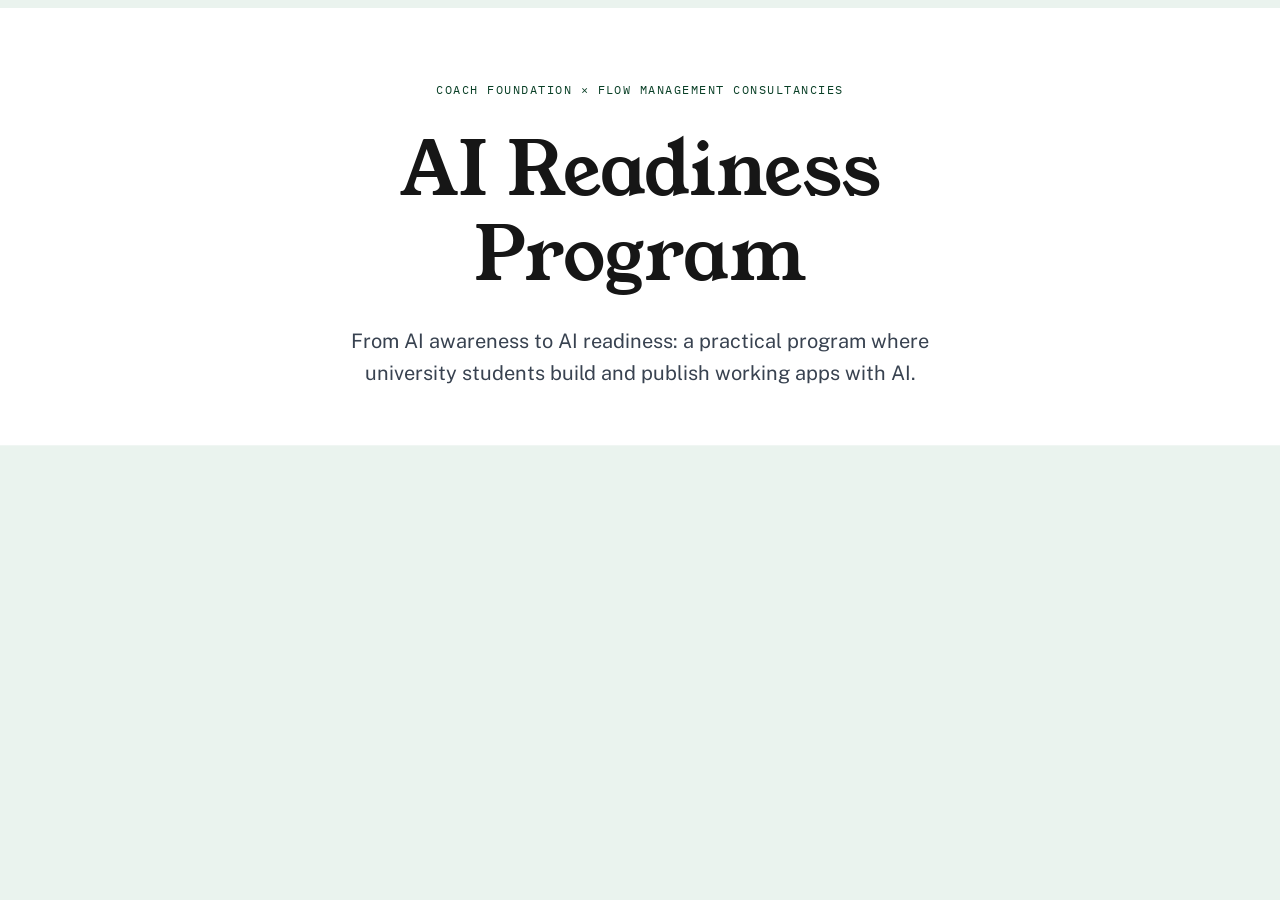
==== index.html @ b6851078 "Add KKU proposal page for the AI Readiness Program Co-Authored-By: Claude Opus 5.5 <noreply@anthropi" ====
<!DOCTYPE html>
<html lang="en">
<head>
<meta charset="utf-8">
<meta name="viewport" content="width=device-width, initial-scale=1, viewport-fit=cover">
<title>AI Readiness Program</title>
<meta name="robots" content="noindex, nofollow">
<link rel="preconnect" href="https://fonts.googleapis.com">
<link rel="preconnect" href="https://fonts.gstatic.com" crossorigin>
<link rel="stylesheet" href="https://fonts.googleapis.com/css2?family=Young+Serif&family=Public+Sans:ital,wght@0,400;0,600;0,700;1,400&family=IBM+Plex+Mono:wght@400;500&display=swap">
<link rel="stylesheet" href="assets/site.css">
</head>
<body>
<div class="wrap">
<header class="hero">
  <div class="eyebrow">Coach Foundation × FLOW Management Consultancies</div>
  <h1>AI Readiness Program</h1>
  <p class="lede">From AI awareness to AI readiness: a practical program where university students build and publish working apps with AI.</p>
</header>
</div>
</body>
</html>
---- assets/site.css ----
/* Shared styles for the AI Readiness Program pages.
   Carried over verbatim from the KKU Demo Day report (saifai/kku-ai-hackathon-report),
   with proposal-page additions at the end of the file. */
/* Layout: a printable report. One reading column (~68ch) with full-bleed figure rows; sections break onto new pages in print. */
:root {
  --paper: #eaf3ee;        /* tint of KKU green, for the alternate bands */
  --sheet: #ffffff;
  --ink: #161616;          /* KKU site text black */
  --ink-2: #384250;
  --rule: #d2d6db;
  --juniper: #093f26;      /* KKU deep green */
  --jacaranda: #1b8354;    /* KKU primary green, the accent */
  --jacaranda-soft: #d9efe3;
  --ochre: #3baa80;        /* KKU light green, used only in charts */
  --bar-bg: #e7ebe6;
  --f-display: "Young Serif", Georgia, "Times New Roman", serif;
  --f-body: "Public Sans", "Segoe UI", system-ui, -apple-system, sans-serif;
  --f-data: "IBM Plex Mono", ui-monospace, Menlo, Consolas, monospace;
  color-scheme: light;
}
@media (prefers-color-scheme: dark) {
  :root:not([data-theme="light"]) {
    --paper: #111815; --sheet: #1e2a24; --ink: #e8eee9; --ink-2: #a9b8af; --rule: #2c3a33;
    --juniper: #7cc4a0; --jacaranda: #3baa80; --jacaranda-soft: #12382a; --ochre: #3baa80; --bar-bg: #24302a;
    color-scheme: dark;
  }
}
:root[data-theme="dark"] {
  --paper: #111815; --sheet: #1e2a24; --ink: #e8eee9; --ink-2: #a9b8af; --rule: #2c3a33;
  --juniper: #7cc4a0; --jacaranda: #3baa80; --jacaranda-soft: #12382a; --ochre: #3baa80; --bar-bg: #24302a;
  color-scheme: dark;
}

* { box-sizing: border-box; }
body { background: var(--paper); color: var(--ink); font-family: var(--f-body); font-size: 17px; line-height: 1.6; }
.wrap { max-width: 1120px; margin: 0 auto; padding-inline: 20px; padding-block: 40px 80px; }
.col { max-width: 68ch; }
h1, h2, h3 { font-family: var(--f-display); font-weight: 400; text-wrap: balance; line-height: 1.15; margin: 0; }
h1 { font-size: clamp(2.2rem, 5vw, 3.6rem); }
h2 { font-size: clamp(1.6rem, 3.4vw, 2.3rem); }
h3 { font-size: 1.35rem; }
p { margin: 0; }
.stack { display: flex; flex-direction: column; gap: 14px; }
.eyebrow { font-family: var(--f-data); font-size: 0.78rem; letter-spacing: 0.12em; text-transform: uppercase; color: var(--juniper); }
.muted { color: var(--ink-2); }
section { padding-block: 56px 8px; border-top: 1px solid var(--rule); display: flex; flex-direction: column; gap: 26px; }
a { color: var(--jacaranda); }
a:focus-visible { outline: 2px solid var(--jacaranda); outline-offset: 2px; }

/* Cover */
.cover { display: grid; gap: 28px; padding-block: 8px 48px; }
.cover .meta { display: flex; flex-wrap: wrap; gap: 8px 28px; font-family: var(--f-data); font-size: 0.85rem; color: var(--ink-2); }
.cover .lede { font-size: 1.2rem; max-width: 60ch; }
.cover-figs { display: grid; grid-template-columns: repeat(2, minmax(0, 1fr)); gap: 16px; align-items: start; }
.cover-figs img { width: 100%; height: auto; aspect-ratio: 2/1; object-fit: cover; object-position: center top; border-radius: 6px; display: block; }

/* Figures */
figure { margin: 0; display: flex; flex-direction: column; gap: 8px; min-width: 0; }
figure img { width: 100%; height: auto; display: block; border-radius: 6px; border: 1px solid var(--rule); background: var(--sheet); }
figcaption { font-size: 0.85rem; color: var(--ink-2); }
.build .grid-2 img { aspect-ratio: 2/1; object-fit: cover; object-position: top; }
figcaption .src { font-family: var(--f-data); font-size: 0.74rem; letter-spacing: 0.04em; }
.grid-2 { display: grid; grid-template-columns: repeat(2, minmax(0, 1fr)); gap: 18px; }
.grid-3 { display: grid; grid-template-columns: repeat(3, minmax(0, 1fr)); gap: 18px; }

/* Numbers */
.funnel { display: flex; flex-direction: column; gap: 12px; background: var(--sheet); border: 1px solid var(--rule); border-radius: 8px; padding: 22px; }
.frow { display: grid; grid-template-columns: 11rem 1fr 3.5rem; gap: 14px; align-items: center; }
.frow .lbl { font-size: 0.95rem; }
.frow .lbl small { display: block; color: var(--ink-2); font-size: 0.8rem; }
.frow .track { background: var(--bar-bg); border-radius: 3px; height: 26px; position: relative; }
.frow .fill { background: var(--juniper); height: 100%; border-radius: 3px; }
.frow.hi .fill { background: var(--jacaranda); }
.frow .n { font-family: var(--f-data); font-variant-numeric: tabular-nums; font-size: 1.15rem; text-align: right; }
.note { font-size: 0.85rem; color: var(--ink-2); }
.facts { display: grid; grid-template-columns: repeat(4, minmax(0, 1fr)); gap: 0; border-block: 1px solid var(--rule); }
.facts div { padding: 16px 14px; border-right: 1px solid var(--rule); display: flex; flex-direction: column; gap: 2px; }
.facts div:last-child { border-right: 0; }
.facts b { font-family: var(--f-display); font-weight: 400; font-size: 2rem; line-height: 1.1; font-variant-numeric: tabular-nums; }
.facts span { font-size: 0.85rem; color: var(--ink-2); }
@media (max-width: 560px) { .tbl .split { display: none; } }
.facts small { display: block; font-size: 0.78rem; font-family: var(--f-data); letter-spacing: 0.02em; margin-top: 2px; }

table { border-collapse: collapse; width: 100%; font-size: 0.95rem; }
th, td { text-align: left; padding: 10px 12px; border-bottom: 1px solid var(--rule); vertical-align: top; }
th { font-family: var(--f-data); font-weight: 500; font-size: 0.75rem; letter-spacing: 0.08em; text-transform: uppercase; color: var(--ink-2); }
td.num { font-family: var(--f-data); font-variant-numeric: tabular-nums; text-align: right; white-space: nowrap; }
.tbl { overflow-x: auto; background: var(--sheet); border: 1px solid var(--rule); border-radius: 8px; }
.typebar { display: inline-block; height: 10px; background: var(--ochre); border-radius: 2px; vertical-align: middle; margin-right: 8px; }

.timeline { display: grid; grid-template-columns: repeat(4, minmax(0, 1fr)); gap: 0; }
.timeline div { padding: 14px 16px 14px 0; border-top: 3px solid var(--juniper); display: flex; flex-direction: column; gap: 4px; }
.timeline div + div { padding-left: 16px; }
.timeline .d { font-family: var(--f-data); font-size: 0.8rem; color: var(--juniper); }
.timeline p { font-size: 0.92rem; }

/* Showcase */
.build { display: flex; flex-direction: column; gap: 20px; padding-block: 28px; border-top: 1px dashed var(--rule); }
.build:first-of-type { border-top: 0; }
.build-head { display: flex; flex-wrap: wrap; align-items: baseline; justify-content: space-between; gap: 6px 20px; }
.build-head .who { font-size: 0.95rem; color: var(--ink-2); }
.pill { font-family: var(--f-data); font-size: 0.72rem; letter-spacing: 0.06em; text-transform: uppercase; padding: 3px 9px; border-radius: 999px; background: var(--jacaranda-soft); color: var(--jacaranda); white-space: nowrap; }
.two { display: grid; grid-template-columns: minmax(0, 1fr) minmax(0, 1fr); gap: 26px; }
.two h4 { font-family: var(--f-data); font-weight: 500; font-size: 0.75rem; letter-spacing: 0.08em; text-transform: uppercase; color: var(--ink-2); margin: 0 0 8px; }
ul { margin: 0; padding-left: 1.1em; display: flex; flex-direction: column; gap: 6px; }
blockquote { margin: 0; padding: 4px 0 4px 18px; border-left: 3px solid var(--jacaranda); font-family: var(--f-display); font-size: 1.12rem; line-height: 1.5; }
blockquote cite { display: block; margin-top: 8px; font-family: var(--f-body); font-style: normal; font-size: 0.85rem; color: var(--ink-2); }
.quotes { display: grid; grid-template-columns: repeat(2, minmax(0, 1fr)); gap: 26px 32px; }

/* Gallery */
.gallery { display: grid; grid-template-columns: repeat(4, minmax(0, 1fr)); gap: 22px 16px; }
.plink { font-family: var(--f-data); font-size: 0.78rem; overflow-wrap: anywhere; }
.gallery figcaption b { color: var(--ink); font-weight: 600; display: block; font-size: 0.92rem; }
.pending { display: grid; grid-template-columns: repeat(3, minmax(0, 1fr)); gap: 10px 18px; font-size: 0.9rem; }
.pending div { border: 1px dashed var(--rule); border-radius: 6px; padding: 10px 12px; }
.pending small { display: block; color: var(--ink-2); }

footer { padding-top: 40px; font-size: 0.82rem; color: var(--ink-2); border-top: 1px solid var(--rule); margin-top: 40px; }

@media (max-width: 820px) {
  .gallery { grid-template-columns: repeat(2, minmax(0, 1fr)); }
  .cover-figs, .two, .quotes, .grid-2 { grid-template-columns: 1fr; }
  .grid-3, .gallery, .pending { grid-template-columns: repeat(2, minmax(0, 1fr)); }
  .facts, .timeline { grid-template-columns: repeat(2, minmax(0, 1fr)); }
  .facts div:nth-child(2) { border-right: 0; }
  .facts div:nth-child(-n+2) { border-bottom: 1px solid var(--rule); }
  .timeline div, .timeline div + div { padding-left: 0; padding-right: 12px; }
  .frow { grid-template-columns: 1fr 3rem; }
  .frow .track { grid-column: 1 / -1; grid-row: 2; }
}
@media (max-width: 480px) {
  body { font-size: 16px; }
  .grid-3, .gallery, .pending { grid-template-columns: 1fr; }
}
@media print {
  body { background: #fff; font-size: 11pt; }
  .wrap { padding-block: 0; max-width: none; }
  section { break-before: page; border-top: 0; }
  .build, figure, .funnel, .tbl, blockquote { break-inside: avoid; }
}
@media (prefers-reduced-motion: reduce) { * { scroll-behavior: auto; } }

/* Sticky section bar */
.toc { position: sticky; top: env(safe-area-inset-top, 0px); z-index: 10; background: var(--paper); border-bottom: 1px solid var(--rule); margin-inline: -20px; padding-inline: 20px; }
.toc ol { list-style: none; margin: 0 auto; padding: 0; max-width: 1120px; display: flex; gap: 4px; overflow-x: auto; scrollbar-width: none; }
.toc a { display: block; white-space: nowrap; padding: 12px 10px; font-size: 0.85rem; color: var(--ink-2); text-decoration: none; border-bottom: 2px solid transparent; }
.toc a:hover { color: var(--ink); }
.toc a.on { color: var(--jacaranda); border-bottom-color: var(--jacaranda); }
section { scroll-margin-top: 56px; }
/* Live project button */
.btn { display: inline-flex; align-items: center; gap: 6px; align-self: flex-start; padding: 7px 14px; border-radius: 999px; background: var(--jacaranda); color: var(--sheet); font-size: 0.82rem; font-weight: 600; text-decoration: none; }
.btn:hover { filter: brightness(1.08); }
.gallery .btn { padding: 5px 12px; font-size: 0.78rem; }
@media print { .toc { display: none; } .btn { background: none; color: var(--ink); padding: 0; } .btn::after { content: " " attr(href); font-family: var(--f-data); font-weight: 400; } }

/* Cards, judges' notes, chat */
@media (min-width: 821px) { .facts.three { grid-template-columns: repeat(3, minmax(0, 1fr)); } }
.obs { display: grid; grid-template-columns: repeat(2, minmax(0, 1fr)); gap: 18px; }
.card { background: var(--sheet); border: 1px solid var(--rule); border-radius: 8px; padding: 18px 20px; display: flex; flex-direction: column; gap: 8px; break-inside: avoid; }
.card p { font-size: 0.95rem; }
.fix { font-size: 0.88rem; color: var(--ink-2); border-top: 1px solid var(--rule); padding-top: 12px; }
.fix b { font-family: var(--f-data); font-weight: 500; font-size: 0.72rem; letter-spacing: 0.08em; text-transform: uppercase; margin-right: 8px; }
.story { display: flex; flex-direction: column; gap: 14px; max-width: 68ch; padding-block: 8px; break-inside: avoid; }
.chat { display: flex; flex-direction: column; gap: 10px; max-width: 68ch; }
.msg { background: var(--sheet); border: 1px solid var(--rule); border-radius: 4px 14px 14px 14px; padding: 10px 14px; align-self: flex-start; break-inside: avoid; }
.msg b { display: block; font-family: var(--f-data); font-weight: 500; font-size: 0.72rem; color: var(--ink-2); }

/* One at a time on screen, everything on paper */
.stepper { display: flex; flex-direction: column; gap: 18px; }
.step-tabs { display: flex; gap: 6px; overflow-x: auto; scrollbar-width: none; }
.step-tabs button, .step-ctl button, .more { font: inherit; font-size: 0.85rem; padding: 7px 14px; border-radius: 999px; border: 1px solid var(--rule); background: var(--sheet); color: var(--ink); cursor: pointer; white-space: nowrap; }
.step-tabs button[aria-selected="true"] { background: var(--jacaranda); border-color: var(--jacaranda); color: var(--sheet); }
.step-tabs button:focus-visible, .step-ctl button:focus-visible, .more:focus-visible { outline: 2px solid var(--jacaranda); outline-offset: 2px; }
.step-ctl { display: flex; align-items: center; justify-content: space-between; gap: 12px; }
.step-ctl span { font-family: var(--f-data); font-size: 0.8rem; color: var(--ink-2); }
.more { align-self: flex-start; }
@media screen {
  .stepper.js > .step:not(.on) { display: none; }
  .stepper.js .build { border-top: 0; padding-block: 4px; }
  .gallery.js:not(.open) figure:nth-child(n+9) { display: none; }
}
@media (max-width: 820px) { .obs { grid-template-columns: 1fr; } }
@media print { .step-tabs, .step-ctl, .more { display: none; } }

/* Landing page: a hero, then full-width bands that alternate paper and sheet, one idea per band */
.wrap { padding-block: 0; }
section { border-top: 0; padding-block: 72px; gap: 32px; }
section.alt, .hero { background: var(--sheet); box-shadow: 0 0 0 100vmax var(--sheet); clip-path: inset(0 -100vmax); }
section.alt .card, section.alt .msg, section.alt .tbl { background: var(--paper); }
section > .col:first-child { align-self: center; text-align: center; align-items: center; }
.hero { display: flex; flex-direction: column; align-items: center; text-align: center; gap: 28px; padding-block: 72px 56px; }
.hero h1 { font-size: clamp(2.6rem, 6.5vw, 4.6rem); max-width: 16ch; }
.hero .lede { font-size: 1.25rem; max-width: 52ch; color: var(--ink-2); }
.hero .facts, .hero .cover-figs { width: 100%; }
.hero .facts div { align-items: center; }
.hero figcaption { text-align: left; }
.cta { display: flex; flex-wrap: wrap; justify-content: center; gap: 12px; }
.btn.lg { padding: 12px 24px; font-size: 1rem; align-self: auto; }
.btn.ghost { background: none; color: var(--jacaranda); box-shadow: inset 0 0 0 1.5px var(--jacaranda); }
.note { text-align: center; }
.big { display: block; font-size: clamp(3.5rem, 10vw, 6rem); line-height: 1; color: var(--jacaranda); margin-bottom: 10px; }
.pills { display: flex; flex-wrap: wrap; justify-content: center; gap: 8px; }
.lead-quote { align-self: center; max-width: 44ch; padding: 0; border-left: 0; text-align: center; font-size: clamp(1.2rem, 2.4vw, 1.5rem); }
.solo { display: flex; flex-direction: column; align-items: center; text-align: center; font-family: var(--f-display); }
.solo p { font-family: var(--f-body); }
.chat, .story { align-self: center; margin-inline: auto; width: 100%; }
.step-tabs { justify-content: safe center; }
.pill { color: var(--juniper); }
blockquote { font-style: italic; }
.qlist { display: flex; flex-direction: column; gap: 32px; max-width: 62ch; width: 100%; align-self: center; }
.step-hint { text-align: center; font-weight: 600; margin-bottom: -12px; }
.step-tabs { counter-reset: tab; flex-wrap: wrap; overflow: visible; gap: 10px; }
.step-tabs button { counter-increment: tab; padding: 11px 20px; font-size: 0.95rem; font-weight: 600; border: 1.5px solid var(--jacaranda); color: var(--jacaranda); }
.step-tabs button::before { content: counter(tab) ". "; }
.step-tabs button:hover { background: var(--jacaranda-soft); }
.step-tabs button[aria-selected="true"]:hover { background: var(--jacaranda); }
@media print { .step-hint { display: none; } }
html { scroll-behavior: smooth; }
.toc { position: -webkit-sticky; position: sticky; top: 0; z-index: 50; border-bottom: 0; box-shadow: 0 0 0 100vmax var(--paper), 0 1px 0 var(--rule); clip-path: inset(0 -100vmax -1px); }
.toc ol { justify-content: safe center; }
@media (prefers-reduced-motion: reduce) { html { scroll-behavior: auto; } }
@media (max-width: 480px) { section { padding-block: 52px; } .hero { padding-block: 48px 40px; } }
@media print { section.alt, .hero { box-shadow: none; clip-path: none; background: none; } .cta { display: none; } }

/* Skills and employability: idea-to-app flow, capability cards, degree + AI rows, interview triad */
.flow { display: grid; grid-template-columns: repeat(3, minmax(0, 1fr)); gap: 56px; counter-reset: flow; }
.flow div { counter-increment: flow; position: relative; padding-top: 16px; border-top: 3px solid var(--jacaranda); display: flex; flex-direction: column; gap: 4px; }
.flow div::before { content: "0" counter(flow); font-family: var(--f-data); font-size: 0.8rem; color: var(--jacaranda); }
.flow div:not(:last-child)::after { content: "→"; position: absolute; top: calc(50% + 8px); right: -56px; width: 56px; transform: translateY(-50%); text-align: center; font-size: 1.6rem; line-height: 1; color: var(--jacaranda); }
.flow b { font-family: var(--f-display); font-weight: 400; font-size: 1.3rem; }
.flow p { font-size: 0.92rem; color: var(--ink-2); }
.skills { display: grid; grid-template-columns: repeat(auto-fit, minmax(190px, 1fr)); gap: 16px; }
.skills .card { gap: 6px; border-top: 3px solid var(--jacaranda); }
.skills h3 { font-size: 1.15rem; }
.skills p { color: var(--ink-2); font-size: 0.9rem; }
.eq { display: flex; flex-direction: column; gap: 10px; }
.eq-row { display: grid; grid-template-columns: minmax(0, 1fr) auto minmax(0, 0.8fr) auto minmax(0, 1.6fr); align-items: center; gap: 14px; background: var(--sheet); border: 1px solid var(--rule); border-radius: 8px; padding: 14px 18px; break-inside: avoid; }
.eq-row.head { background: none; border: 0; padding-block: 0; }
.eq-row.head span { font-family: var(--f-data); font-size: 0.72rem; letter-spacing: 0.08em; text-transform: uppercase; color: var(--ink-2); }
.eq-row .deg { font-family: var(--f-display); font-size: 1.15rem; }
.eq-row .ai { color: var(--jacaranda); font-weight: 600; }
.eq-row .op { font-family: var(--f-data); font-size: 1.2rem; color: var(--jacaranda); text-align: center; }
.eq-row .out { display: flex; align-items: center; justify-content: space-between; gap: 12px; }
.eq-row .out .btn { flex-shrink: 0; }
.eq-row .out small { display: block; color: var(--ink-2); font-size: 0.8rem; }
@media (max-width: 820px) {
  .flow { grid-template-columns: 1fr; gap: 14px; }
  .flow div { padding-top: 12px; }
  .flow div::after { display: none; }
  .eq-row { grid-template-columns: auto auto 1fr; row-gap: 8px; }
  .eq-row.head { display: none; }
  .eq-row .op.is { display: none; }
  .eq-row .out { grid-column: 1 / -1; border-top: 1px solid var(--rule); padding-top: 8px; }
}
h3.sub { text-align: center; margin-bottom: -8px; }
.proof .card b { font-family: var(--f-display); font-weight: 400; font-size: 2.8rem; line-height: 1; color: var(--jacaranda); font-variant-numeric: tabular-nums; }
.proof h3 { font-size: 1.3rem; }
.proof p { color: var(--ink-2); }
.proof .src { margin-top: auto; padding-top: 12px; border-top: 1px solid var(--rule); font-family: var(--f-data); font-size: 0.74rem; letter-spacing: 0.04em; color: var(--ink-2); }
@media (min-width: 821px) { .obs.three { grid-template-columns: repeat(3, minmax(0, 1fr)); } }
@media print { .flow, .skills .card { break-inside: avoid; } }

/* ---- Proposal page additions ---- */

/* Anything still to confirm before the page is sent. Remove each <mark class="tbc"> once settled. */
mark.tbc { background: #fff1a8; color: #4a3b00; padding: 1px 5px; border-radius: 3px; font-style: normal; font-family: var(--f-body); font-size: 0.9em; }
:root[data-theme="dark"] mark.tbc { background: #5a4a00; color: #fff1a8; }
@media (prefers-color-scheme: dark) { :root:not([data-theme="light"]) mark.tbc { background: #5a4a00; color: #fff1a8; } }

/* Video slot in the hero: stays hidden until a video URL is added */
.video { width: 100%; max-width: 860px; aspect-ratio: 16 / 9; border-radius: 8px; overflow: hidden; background: #000; }
.video iframe, .video video { width: 100%; height: 100%; border: 0; display: block; }
.video[hidden] { display: none; }

/* Cards with lists: what each side provides */
.card ul { padding-left: 1.1em; gap: 8px; font-size: 0.95rem; }
.card h3 { font-size: 1.25rem; }
.obs.pair { max-width: 900px; width: 100%; align-self: center; }

/* Rollout phases: three steps along a line */
.phases { display: grid; grid-template-columns: repeat(3, minmax(0, 1fr)); gap: 0; }
.phases div { padding: 16px 20px 16px 0; border-top: 3px solid var(--jacaranda); display: flex; flex-direction: column; gap: 6px; }
.phases div + div { padding-left: 20px; border-left: 1px solid var(--rule); }
.phases .d { font-family: var(--f-data); font-size: 0.78rem; letter-spacing: 0.08em; text-transform: uppercase; color: var(--jacaranda); }
.phases b { font-family: var(--f-display); font-weight: 400; font-size: 1.3rem; line-height: 1.2; }
.phases p { font-size: 0.92rem; color: var(--ink-2); }
@media (max-width: 820px) {
  .phases { grid-template-columns: 1fr; gap: 14px; }
  .phases div, .phases div + div { padding: 12px 0 0; border-left: 0; }
}

/* Closing band */
.closing { align-items: center; text-align: center; }
.closing .lede { font-size: 1.15rem; max-width: 52ch; color: var(--ink-2); }
.closing .sig { font-size: 0.9rem; color: var(--ink-2); }
footer { text-align: center; }
@media print { mark.tbc { background: none; outline: 1px dashed #b08d00; } .video { display: none; } }
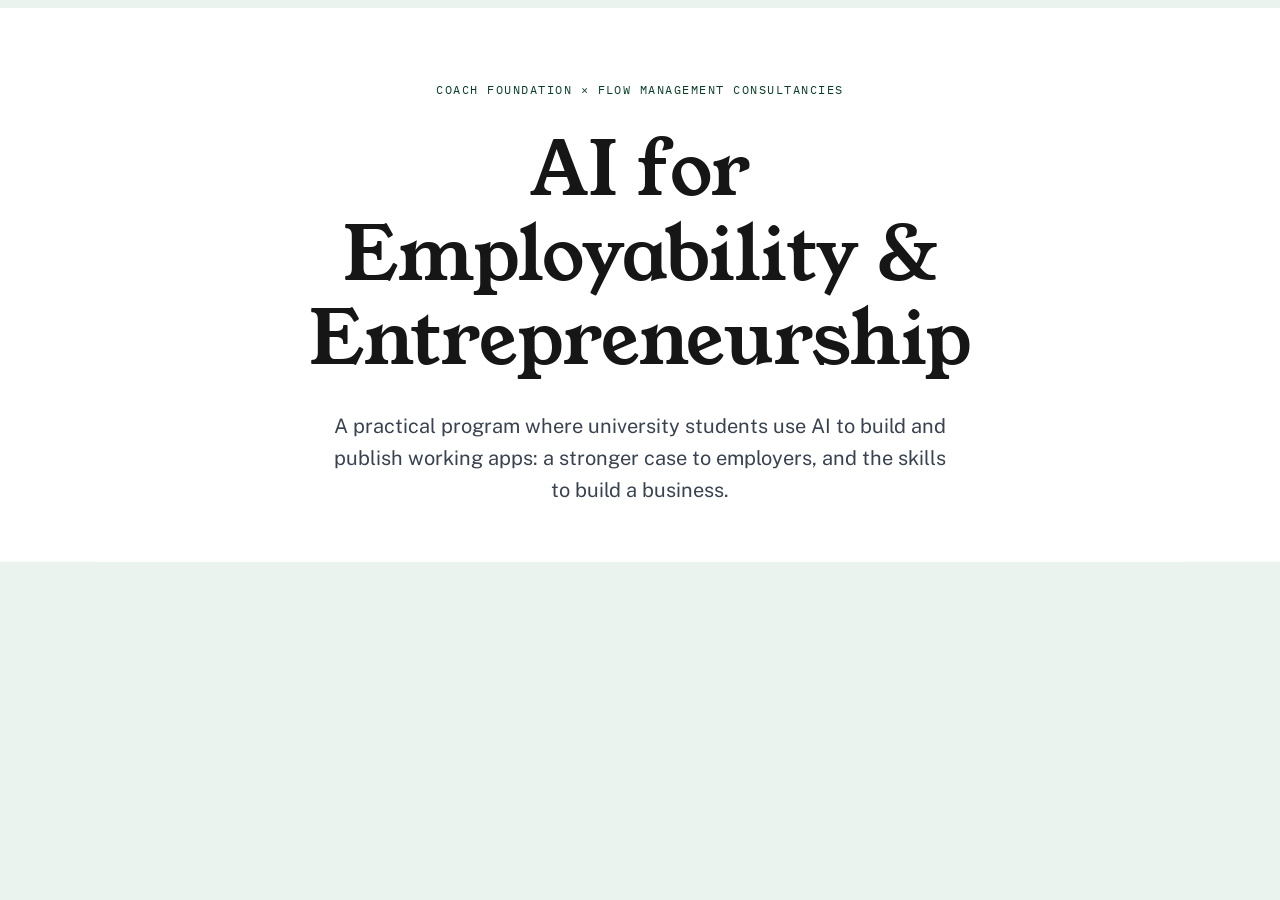
==== commit 3fb2a60a: "Reframe KKU page around employability and entrepreneurship Rename the program to AI for Employabilit" ====
--- a/index.html
+++ b/index.html
@@ -3,7 +3,7 @@
 <head>
 <meta charset="utf-8">
 <meta name="viewport" content="width=device-width, initial-scale=1, viewport-fit=cover">
-<title>AI Readiness Program</title>
+<title>AI for Employability &amp; Entrepreneurship</title>
 <meta name="robots" content="noindex, nofollow">
 <link rel="preconnect" href="https://fonts.googleapis.com">
 <link rel="preconnect" href="https://fonts.gstatic.com" crossorigin>
@@ -14,8 +14,8 @@
 <div class="wrap">
 <header class="hero">
   <div class="eyebrow">Coach Foundation × FLOW Management Consultancies</div>
-  <h1>AI Readiness Program</h1>
-  <p class="lede">From AI awareness to AI readiness: a practical program where university students build and publish working apps with AI.</p>
+  <h1>AI for Employability &amp; Entrepreneurship</h1>
+  <p class="lede">A practical program where university students use AI to build and publish working apps: a stronger case to employers, and the skills to build a business.</p>
 </header>
 </div>
 </body>
--- a/assets/site.css
+++ b/assets/site.css
@@ -295,3 +295,22 @@
 .closing .sig { font-size: 0.9rem; color: var(--ink-2); }
 footer { text-align: center; }
 @media print { mark.tbc { background: none; outline: 1px dashed #b08d00; } .video { display: none; } }
+
+/* Program name, shown as a badge in the hero */
+.pname { display: inline-block; font-family: var(--f-display); font-size: clamp(1.05rem, 2.2vw, 1.3rem); color: var(--jacaranda); padding: 6px 18px; border: 1.5px solid var(--jacaranda); border-radius: 999px; }
+
+/* The two outcomes, side by side */
+.outcomes { display: grid; grid-template-columns: repeat(2, minmax(0, 1fr)); gap: 20px; }
+.outcome { background: var(--sheet); border: 1px solid var(--rule); border-top: 4px solid var(--jacaranda); border-radius: 8px; padding: 24px 24px 20px; display: flex; flex-direction: column; gap: 14px; break-inside: avoid; }
+.outcome .tag, .proof .tag { font-family: var(--f-data); font-size: 0.75rem; letter-spacing: 0.1em; text-transform: uppercase; color: var(--jacaranda); }
+.outcome h3 { font-size: clamp(1.4rem, 2.6vw, 1.75rem); }
+.outcome > p { color: var(--ink-2); }
+.outcome h4 { font-family: var(--f-data); font-weight: 500; font-size: 0.72rem; letter-spacing: 0.08em; text-transform: uppercase; color: var(--ink-2); margin: 4px 0 0; }
+.outcome ul { gap: 6px; }
+.made { display: flex; flex-direction: column; gap: 10px; border-top: 1px solid var(--rule); padding-top: 14px; margin-top: auto; }
+.made div { display: flex; align-items: center; justify-content: space-between; gap: 12px; }
+.made span { font-size: 0.93rem; }
+.made small { display: block; color: var(--ink-2); font-size: 0.8rem; }
+.made .btn { flex-shrink: 0; padding: 5px 12px; font-size: 0.78rem; }
+.outcome blockquote { font-size: 1rem; }
+@media (max-width: 820px) { .outcomes { grid-template-columns: 1fr; } }
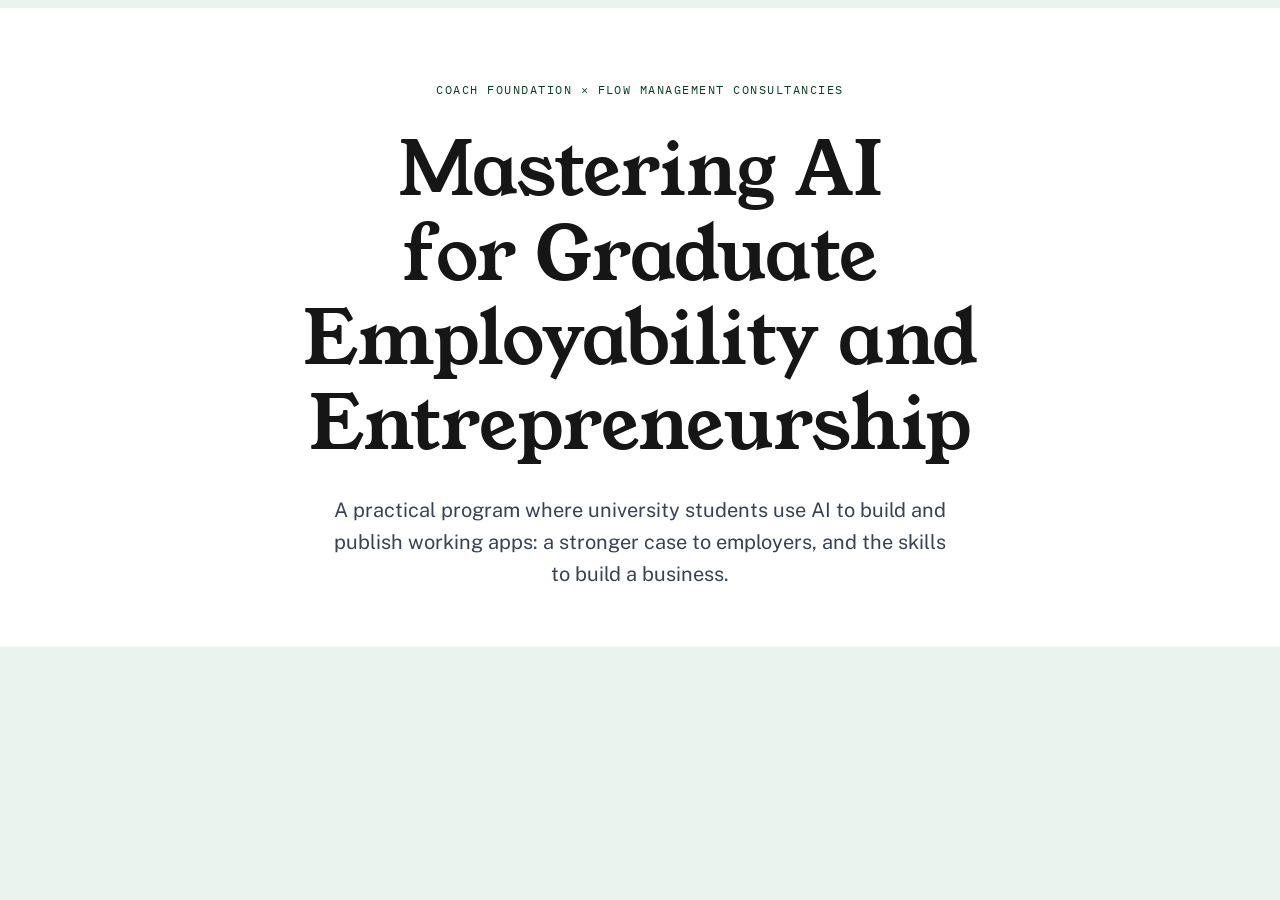
==== commit 7181c43e: "Rename program to Mastering AI for Graduate Employability and Entrepreneurship Co-Authored-By: Claud" ====
--- a/index.html
+++ b/index.html
@@ -3,7 +3,7 @@
 <head>
 <meta charset="utf-8">
 <meta name="viewport" content="width=device-width, initial-scale=1, viewport-fit=cover">
-<title>AI for Employability &amp; Entrepreneurship</title>
+<title>Mastering AI for Graduate Employability and Entrepreneurship</title>
 <meta name="robots" content="noindex, nofollow">
 <link rel="preconnect" href="https://fonts.googleapis.com">
 <link rel="preconnect" href="https://fonts.gstatic.com" crossorigin>
@@ -14,7 +14,7 @@
 <div class="wrap">
 <header class="hero">
   <div class="eyebrow">Coach Foundation × FLOW Management Consultancies</div>
-  <h1>AI for Employability &amp; Entrepreneurship</h1>
+  <h1>Mastering AI for Graduate Employability and Entrepreneurship</h1>
   <p class="lede">A practical program where university students use AI to build and publish working apps: a stronger case to employers, and the skills to build a business.</p>
 </header>
 </div>
--- a/assets/site.css
+++ b/assets/site.css
@@ -297,7 +297,7 @@
 @media print { mark.tbc { background: none; outline: 1px dashed #b08d00; } .video { display: none; } }
 
 /* Program name, shown as a badge in the hero */
-.pname { display: inline-block; font-family: var(--f-display); font-size: clamp(1.05rem, 2.2vw, 1.3rem); color: var(--jacaranda); padding: 6px 18px; border: 1.5px solid var(--jacaranda); border-radius: 999px; }
+.pname { display: inline-block; max-width: 34ch; font-family: var(--f-display); font-size: clamp(1.05rem, 2.2vw, 1.3rem); line-height: 1.3; text-wrap: balance; color: var(--jacaranda); padding: 8px 20px; border: 1.5px solid var(--jacaranda); border-radius: 16px; }
 
 /* The two outcomes, side by side */
 .outcomes { display: grid; grid-template-columns: repeat(2, minmax(0, 1fr)); gap: 20px; }
